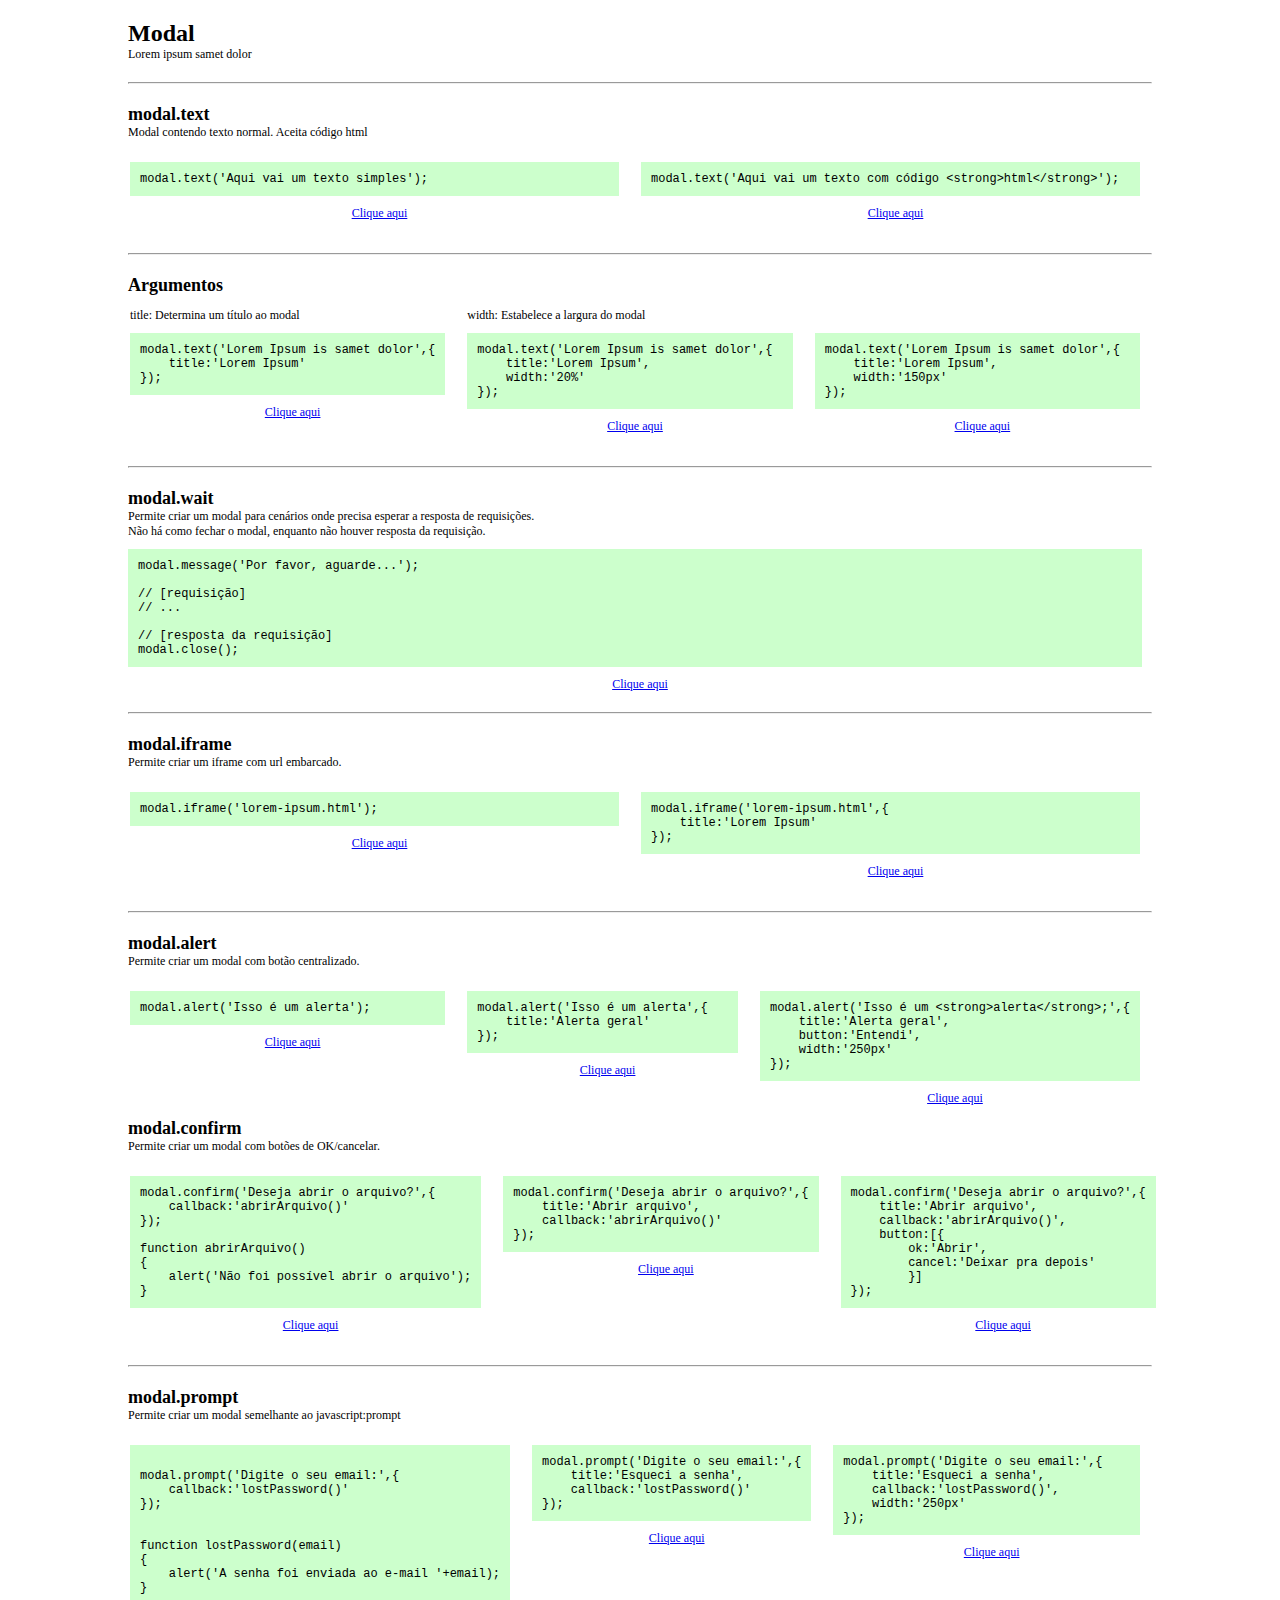
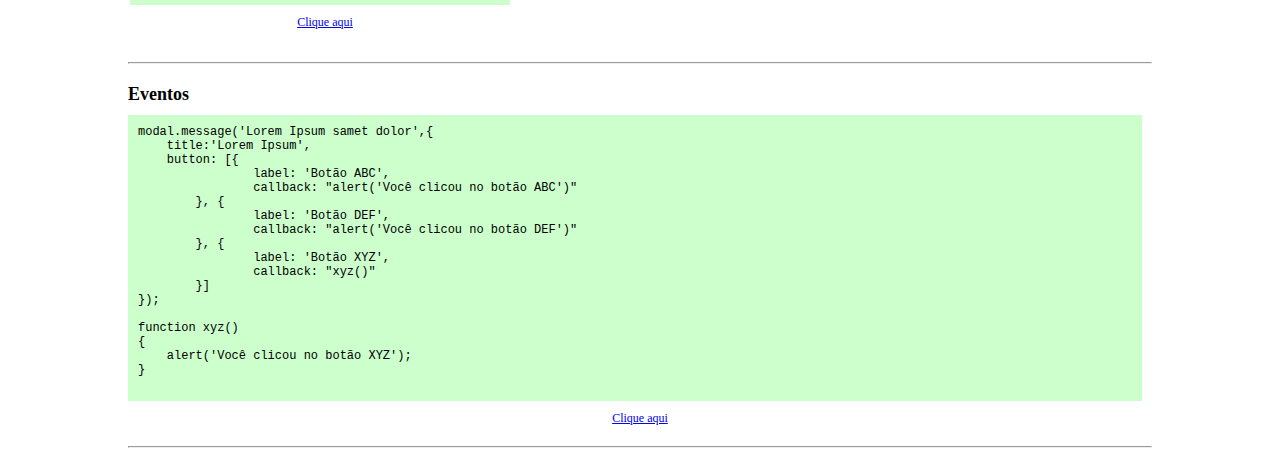
==== modal/index.html @ 107ab44a "v1.0" ====
<!DOCTYPE html>
<html lang="pt-br">
<head>
    <meta charset="UTF-8">
    <meta name="viewport" content="width=device-width, initial-scale=1.0">
    <meta http-equiv="X-UA-Compatible" content="ie=edge">
    <link rel="stylesheet" type="text/css" href="stylesheet.css" />
    <link rel="stylesheet" type="text/css" href="modal.css" />
    <script type="text/javascript" src="modal.js"></script>

    <title>Modal</title>
</head>
<body>


<h1>Modal</h1>
Lorem ipsum samet dolor
<hr />
<h2>modal.text</h2>

<p>Modal contendo texto normal. Aceita código html</p>  
<table>
    <tr>
        <td style="width:50%;">
        <pre>
modal.text('Aqui vai um texto simples');
</pre>
        <p align="center"><a href="javascript:void(0);" onclick="javascript:modal.text('Aqui vai um texto simples');">Clique aqui</a></p>


        </td>
        <td style="width:auto;">
        <pre>
modal.text('Aqui vai um texto com código &lt;strong&gt;html&lt;/strong&gt;');
</pre>
        <p align="center"><a href="javascript:void(0);" onclick="javascript:modal.text('Aqui vai um texto com código <strong>html</strong>');">Clique aqui</a></p>


        </td>
                    
    </tr>
</table>
<hr />


<h2>Argumentos</h2>

<table>
    <tr>
        <td style="width:33%;">
            <p>title: Determina um título ao modal</p>
<pre>
modal.text('Lorem Ipsum is samet dolor',{
    title:'Lorem Ipsum'
});
</pre>
            <p align="center"><a href="javascript:void(0);" onclick="javascript:modal.text('Lorem Ipsum is samet dolor',{title:'Lorem Ipsum'});">Clique aqui</a></p>
                   

        </td>
        <td style="width:auto;">
<p>width: Estabelece a largura do modal</p>
<pre>
modal.text('Lorem Ipsum is samet dolor',{
    title:'Lorem Ipsum',
    width:'20%'
});
</pre>
<p align="center"><a href="javascript:void(0);" onclick="javascript:modal.text('Lorem Ipsum is samet dolor',{title:'Lorem Ipsum',width:'20%'});">Clique aqui</a></p>
        </td>
        <td style="width:33%;">
            <br />
<pre>
modal.text('Lorem Ipsum is samet dolor',{
    title:'Lorem Ipsum',
    width:'150px'
});
</pre>
            <p align="center"><a href="javascript:void(0);" onclick="javascript:modal.text('Lorem Ipsum is samet dolor',{title:'Lorem Ipsum',width:'150px'});">Clique aqui</a></p>
                            
                     

        </td>
                    
    </tr>
</table>


<hr />



<h2>modal.wait</h2>

<p>Permite criar um modal para cenários onde precisa esperar a resposta de requisições.<br />Não há como fechar o modal, enquanto não houver resposta da requisição.</p>  
<pre>
modal.message('Por favor, aguarde...');

// [requisição]
// ...

// [resposta da requisição]
modal.close();
</pre>
<p align="center"><a href="javascript:void(0);" onclick="javascript:test_modal_wait();">Clique aqui</a></p>

<hr /><h2>modal.iframe</h2>

<p>Permite criar um iframe com url embarcado.</p> 
<table>
    <tr>
        <td style="width:50%;"> 
<pre>
modal.iframe('lorem-ipsum.html');
</pre>
<p align="center"><a href="javascript:void(0);" onclick="javascript:modal.iframe('lorem-ipsum.html');">Clique aqui</a></p>
</td>
<td style="width:auto">
<pre>
modal.iframe('lorem-ipsum.html',{
    title:'Lorem Ipsum'
});
</pre>
        <p align="center"><a href="javascript:void(0);" onclick="javascript:modal.iframe('lorem-ipsum.html',{
            title:'Lorem Ipsum'
        });">Clique aqui</a></p>
        
</td>
    </tr>
</table>
<hr />
<h2>modal.alert</h2>

<p>Permite criar um modal com botão centralizado.</p> 

<table>
    <tr>
        <td style="width:33%;">
          
<pre>
modal.alert('Isso é um alerta');
</pre>
            <p align="center"><a href="javascript:void(0);" onclick="javascript:modal.alert('Isso é um alerta');">Clique aqui</a></p>
                   

        </td>
        <td style="width:auto;">
<pre>
modal.alert('Isso é um alerta',{
    title:'Alerta geral'
});
</pre>
<p align="center"><a href="javascript:void(0);" onclick="javascript:modal.alert('Isso é um alerta',{
    title:'Alerta geral'
});">Clique aqui</a></p>
        </td>
        <td style="width:33%;">
<pre>
modal.alert('Isso é um &lt;strong&gt;alerta&lt;/strong&gt;;',{
    title:'Alerta geral',
    button:'Entendi',
    width:'250px'
});
</pre>
            <p align="center"><a href="javascript:void(0);" onclick="javascript:modal.alert('Isso é um <strong>alerta</strong>',{
                title:'Alerta geral',
                button:'Entendi',
    width:'250px'
            });">Clique aqui</a></p>
                            
                     

        </td>
                    
    </tr>
</table>
<h2>modal.confirm</h2>

<p>Permite criar um modal com botões de OK/cancelar.</p> 

<table>
    <tr>
        <td style="width:33%;">
          
<pre>
modal.confirm('Deseja abrir o arquivo?',{
    callback:'abrirArquivo()'
});

function abrirArquivo()
{
    alert('Não foi possível abrir o arquivo');
}
</pre>
            <p align="center"><a href="javascript:void(0);" onclick="javascript:modal.confirm('Deseja abrir o arquivo?',{
                callback:'abrirArquivo()'
            });">Clique aqui</a></p>

        </td>
        <td style="width:auto;">
<pre>
modal.confirm('Deseja abrir o arquivo?',{
    title:'Abrir arquivo',
    callback:'abrirArquivo()'
});
</pre>
<p align="center"><a href="javascript:void(0);" onclick="javascript:modal.confirm('Deseja abrir o arquivo?',{
    title:'Salvar arquivo',
    callback:'abrirArquivo()'
});">Clique aqui</a></p>
        </td>
        <td style="width:33%;">
<pre>
modal.confirm('Deseja abrir o arquivo?',{
    title:'Abrir arquivo',
    callback:'abrirArquivo()',
    button:[{
        ok:'Abrir',
        cancel:'Deixar pra depois'
        }]
});
</pre>
            <p align="center"><a href="javascript:void(0);" onclick="javascript:modal.confirm('Deseja abrir o arquivo?',{
                title:'Abrir arquivo',
                callback:'abrirArquivo()',
                button:{
                    ok:'Abrir',
                    cancel:'Deixar pra depois'
                    }
            });">Clique aqui</a></p>
                            
                     

        </td>
                    
    </tr>
</table>


<hr />
<h2>modal.prompt</h2>
<p>Permite criar um modal semelhante ao javascript:prompt</p> 

<table>
    <tr>
        <td style="width:33%;">
          
<pre>

modal.prompt('Digite o seu email:',{
    callback:'lostPassword()'
});


function lostPassword(email)
{
    alert('A senha foi enviada ao e-mail '+email);
}
</pre>
            <p align="center"><a href="javascript:void(0);" onclick="javascript:modal.prompt('Digite o seu email:',{
                callback:'lostPassword()'
            });">Clique aqui</a></p>

        </td>
        <td style="width:auto;">
<pre>
modal.prompt('Digite o seu email:',{
    title:'Esqueci a senha',
    callback:'lostPassword()'
});
</pre>
<p align="center"><a href="javascript:void(0);" onclick="javascript:modal.prompt('Digite o seu email:',{
    title:'Esqueci a senha',
    callback:'lostPassword()'
});">Clique aqui</a></p>
        </td>
        <td style="width:33%;">
<pre>
modal.prompt('Digite o seu email:',{
    title:'Esqueci a senha',
    callback:'lostPassword()',
    width:'250px'
});
</pre>
            <p align="center"><a href="javascript:void(0);" onclick="javascript: modal.prompt('Digite o seu email:',{
                title:'Esqueci a senha',
                callback:'lostPassword()',
                width:'250px'
            });">Clique aqui</a></p>
                            
                     

        </td>
                    
    </tr>
</table>

<hr />

<h2>Eventos</h2>  
<pre>
modal.message('Lorem Ipsum samet dolor',{
    title:'Lorem Ipsum',
    button: [{
		label: 'Botão ABC',
		callback: "alert('Você clicou no botão ABC')"
	}, {
		label: 'Botão DEF',
		callback: "alert('Você clicou no botão DEF')"
	}, {
		label: 'Botão XYZ',
		callback: "xyz()"
	}]
});

function xyz()
{
    alert('Você clicou no botão XYZ');
}

</pre>
<p align="center"><a href="javascript:void(0);" onclick="javascript:test_modal_2buttons();">Clique aqui</a></p>
<hr />


<script type="text/javascript">
var modal = new Modal();


function test_modal_wait(){
   parent.modal.wait('Por favor aguarde...<br /><br />Esta mensagem irá fechar em 5 segundos');
   window.setTimeout(function(){parent.modal.close();},5000);
}

function test_modal_2buttons()
{
    parent.modal.text('Lorem Ipsum samet dolor',{
    title:'Lorem Ipsum',
    button: [{
		label: 'Botão ABC',
		callback: "alert('Você clicou no botão ABC')"
	}, {
		label: 'Botão DEF',
		callback: "alert('Você clicou no botão DEF')"
	}, {
		label: 'Botão ZYZ',
		callback: "xyz()"
	}]});
}

function xyz(){alert('Você clicou no botão XYZ')}

function abrirArquivo()
{
    alert('Não foi possível abrir o arquivo');
}


function lostPassword(email)
{
    alert('A senha foi enviada ao e-mail '+email);
}

function Modal(args)
{
   
    var overlay=document.createElement('div');
    overlay.setAttribute('id','modal-overlay');
    var body = document.body;
    body.appendChild(overlay);
    document.getElementById('modal-overlay').innerHTML='<div id="modal"></div>';
    
    this.text = function(message,args){
        document.getElementById('modal').style.width=this._getWidth(args);
        document.getElementById('modal').innerHTML='<span onclick="javascript:modal.close()"; id="modal-close">&times;</span><span id="modal_title"></span><div id="modal-content">null</div>';
        document.getElementById('modal_title').innerHTML= this._getTitle(args);
        document.getElementById('modal-content').innerHTML=message+this._getButton(args);
        document.getElementById('modal-overlay').style.display='block';     
    }

    this.wait = function(message,args){
        document.getElementById('modal').style.width=this._getWidth(args);
        document.getElementById('modal').innerHTML='<img src="ajax-loader.gif" style="float:right;"/><span id="modal_title"></span><div id="modal-content">null</div>';
        document.getElementById('modal_title').innerHTML= this._getTitle(args);
        document.getElementById('modal-content').innerHTML=message;
        document.getElementById('modal-overlay').style.display='block';
    };

   

    this.close = function()
    {
        document.getElementById('modal').innerHTML='';
        document.getElementById('modal-overlay').style.display='none';   
    }

    this.iframe = function(address,args)
    {
        document.getElementById('modal').style.width=this._getWidth(args);
        document.getElementById('modal').innerHTML='<span onclick="javascript:modal.close()"; id="modal-close">&times;</span><span id="modal_title"></span><div id="modal-content">null</div>'; 
        document.getElementById('modal_title').innerHTML= this._getTitle(args);
        document.getElementById('modal-content').innerHTML='<iframe src="'+address+'" id="modal_iframe"></iframe>';
        document.getElementById('modal_iframe').style.height=window.innerHeight-300+'px';
        
        document.getElementById('modal-overlay').style.display='block'; 

    }

    this.alert = function(message,args)
    {
        document.getElementById('modal').style.width=this._getWidth(args);
        document.getElementById('modal').innerHTML='<span onclick="javascript:modal.close()"; id="modal-close">&times;</span><span id="modal_title"></span><div id="modal-content">null</div>'; 
        document.getElementById('modal_title').innerHTML= this._getTitle(args);

        if(args!=undefined)
        {    
            if(args.button!=undefined)
                args.button = [{label:args.button}];
            else
                args.button = [{label:'OK'}];
        }
        else if(args==undefined)
            args = {button:[{label:'OK'}]};

        document.getElementById('modal-content').innerHTML=message+this._getButton(args);
        document.getElementById('modal-overlay').style.display='block'; 
    }


    this.confirm = function(message,args)
    {
        document.getElementById('modal').style.width=this._getWidth(args);
        document.getElementById('modal').innerHTML='<span onclick="javascript:modal.close()"; id="modal-close">&times;</span><span id="modal_title"></span><div id="modal-content">null</div>'; 
        document.getElementById('modal_title').innerHTML= this._getTitle(args);

        if(args==undefined)
        {
            alert('modal.confirm = argumento callback nao parametrizado');
            return;
        }
        
        if(args.button!=undefined)
            args.button = [{label:args.button.ok,callback:args.callback},{label:args.button.cancel}];
        
        else
            args.button = [{label:'OK',callback:args.callback},{label:'Cancelar'}];
        
       

        document.getElementById('modal-content').innerHTML=message+this._getButton(args);
        document.getElementById('modal-overlay').style.display='block'; 
    }

    this.prompt = function(message,args)
    {
        if(args==undefined)
        {
            alert('modal.prompt = argumentos nao parametrizados');
            return;
        }
       
        else if(args.callback==undefined)
        {
            alert('modal.field = argumento callback nao parametrizado');
            return;
        }

        var form = '<br /><input type="text" id="modal-prompt-input"  style="width:80%;"/>';
        args.callback = args.callback.replace('()','(document.getElementById(\'modal-prompt-input\').value)')
        this.confirm(message+form,args);
        document.getElementById('modal-prompt-input').focus();
    }

    

    this._getTitle = function(args){
       
       
        if(args!=undefined)
        
            return (args.title!=undefined ? args.title+'<br /><br />' : '');
        else
            return '';
    }

    this._getWidth = function(args){
        if(args!=undefined)
            return (args.width!=undefined ? args.width : '50%');
        return '50%';
    }

    this._getButton = function(args){
        if(args==undefined) return '';
        if(args.button==undefined) return '';
        
        var ret='<p class="modal-button">';

        for(i=0;i<args.button.length;i++)
        {
            ret+='<input type="button" value="'+args.button[i].label+'" onclick="javascript:'+(args.button[i].callback!=undefined ? args.button[i].callback+';' : '')+'modal.close();" />';

        }

        return ret;

    }
    

}

</script>

    
</body>
</html>
---- modal/stylesheet.css ----
*{margin:0px;padding:0px;}
body{width:80%;margin:20px auto;font-size:12px;font-family:Verdana}
pre{margin:10px 10px 10px 0px;padding:10px;background: rgba(0,255,0,0.2);}
hr{margin:20px 0px;}

table{width:100%;border:0px;}
table td{padding:10px 10px 10px 0px;vertical-align:top;}

table td:last-child{padding:10px 0px 10px 0px;}
---- modal/modal.css ----
/* The Modal (background) */
#modal-overlay {
    display: none; /* Hidden by default */
    position: fixed; /* Stay in place */
    z-index: 1; /* Sit on top */
    padding-top: 100px; /* Location of the box */
    left: 0;
    top: 0;
    width: 100%; /* Full width */
    height: 100%; /* Full height */
    overflow: auto; /* Enable scroll if needed */
    background-color: rgb(0,0,0); /* Fallback color */
    background-color: rgba(0,0,0,0.4); /* Black w/ opacity */
  }
  
  #modal {
    background-color: #fefefe;
    margin: auto;
    padding: 20px;
    border: 1px solid #888;
    width: 80%;
  }
  /* The Close Button */
  #modal-close {
    color: #990000;
    float: right;
    font-size: 28px;
    font-weight: bold;
    position:relative;top:-20px;right:-15px;
  }
  #modal-close:hover,
  #modal-close:focus {
    color: #000;
    text-decoration: none;
    cursor: pointer;
  }

  #modal_iframe{border:1px solid #eaeaea;width:100%;height:200px;}
  #modal_title{font-size:15px;font-weight:bold;}

  p.modal-button{clear:both;margin:20px 0px 0px 0px;text-align:center;}
  p.modal-button input{margin-right:30px;padding:4px 8px;border-radius:2px;border:1px solid #666666;}
  p.modal-button input:last-child{margin-right:0px}
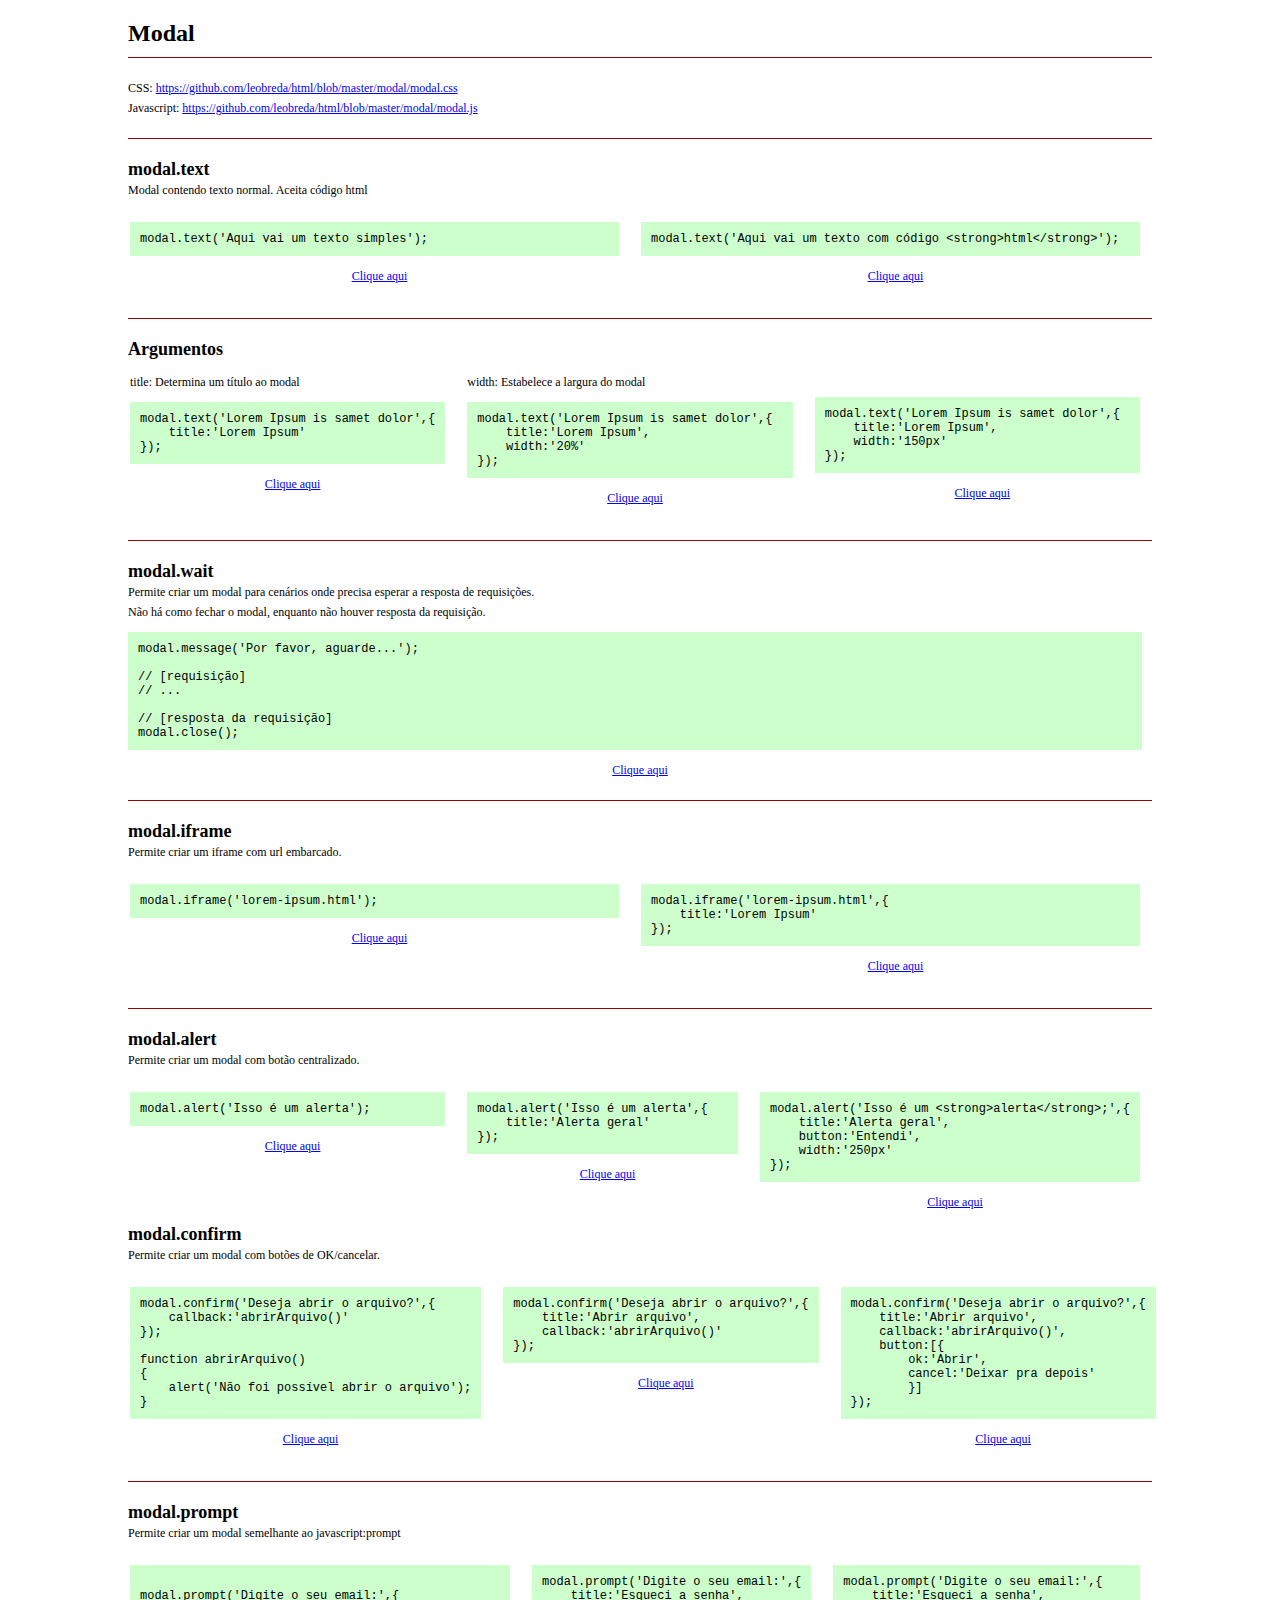
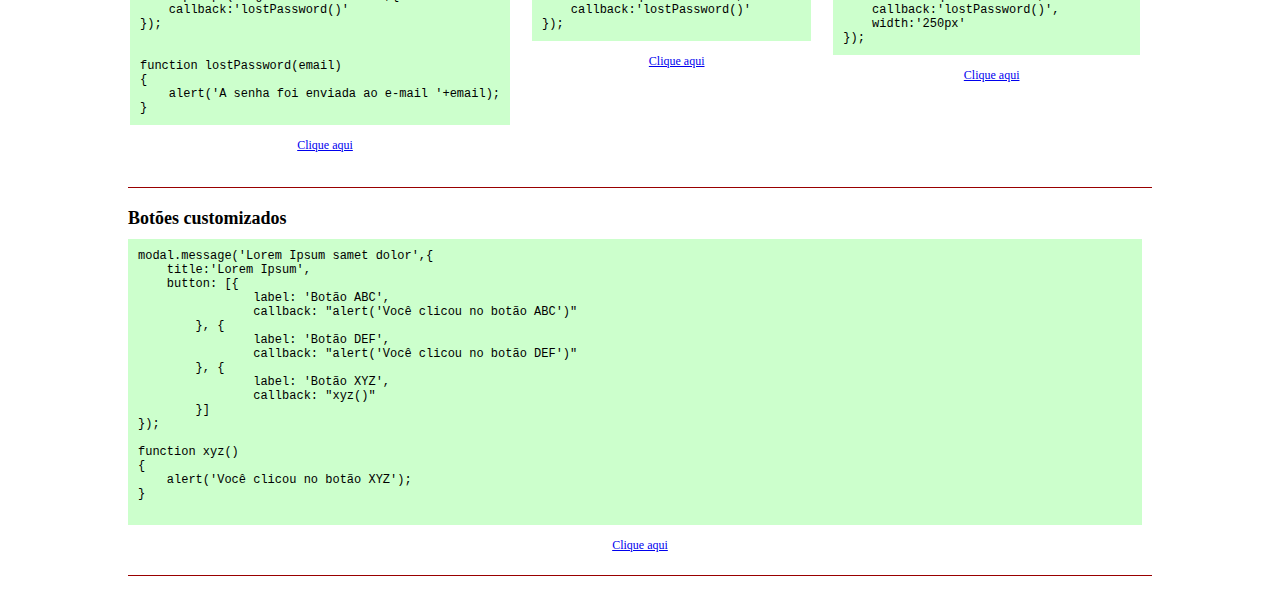
==== commit 099cb040: "1.0.0.2" ====
--- a/modal/index.html
+++ b/modal/index.html
@@ -14,7 +14,8 @@
 
 
 <h1>Modal</h1>
-Lorem ipsum samet dolor
+<p>CSS: <a href="https://github.com/leobreda/html/blob/master/modal/modal.css" target="_blank">https://github.com/leobreda/html/blob/master/modal/modal.css</a></p>
+<p>Javascript: <a href="https://github.com/leobreda/html/blob/master/modal/modal.js" target="_blank">https://github.com/leobreda/html/blob/master/modal/modal.js</a></p>
 <hr />
 <h2>modal.text</h2>
 
@@ -42,9 +43,7 @@
 </table>
 <hr />
 
-
 <h2>Argumentos</h2>
-
 <table>
     <tr>
         <td style="width:33%;">
@@ -113,7 +112,7 @@
 <pre>
 modal.iframe('lorem-ipsum.html');
 </pre>
-<p align="center"><a href="javascript:void(0);" onclick="javascript:modal.iframe('lorem-ipsum.html');">Clique aqui</a></p>
+<p align="center"><a href="javascript:void(0);" onclick="javascript:modal.iframe('http://htmlpreview.github.io/?https://github.com/leobreda/html/blob/master/modal/lorem-ipsum.html');">Clique aqui</a></p>
 </td>
 <td style="width:auto">
 <pre>
@@ -121,7 +120,7 @@
     title:'Lorem Ipsum'
 });
 </pre>
-        <p align="center"><a href="javascript:void(0);" onclick="javascript:modal.iframe('lorem-ipsum.html',{
+        <p align="center"><a href="javascript:void(0);" onclick="javascript:modal.iframe('http://htmlpreview.github.io/?https://github.com/leobreda/html/blob/master/modal/lorem-ipsum.html',{
             title:'Lorem Ipsum'
         });">Clique aqui</a></p>
         
@@ -297,7 +296,7 @@
 
 <hr />
 
-<h2>Eventos</h2>  
+<h2>Botões customizados</h2>  
 <pre>
 modal.message('Lorem Ipsum samet dolor',{
     title:'Lorem Ipsum',
@@ -361,152 +360,6 @@
     alert('A senha foi enviada ao e-mail '+email);
 }
 
-function Modal(args)
-{
-   
-    var overlay=document.createElement('div');
-    overlay.setAttribute('id','modal-overlay');
-    var body = document.body;
-    body.appendChild(overlay);
-    document.getElementById('modal-overlay').innerHTML='<div id="modal"></div>';
-    
-    this.text = function(message,args){
-        document.getElementById('modal').style.width=this._getWidth(args);
-        document.getElementById('modal').innerHTML='<span onclick="javascript:modal.close()"; id="modal-close">&times;</span><span id="modal_title"></span><div id="modal-content">null</div>';
-        document.getElementById('modal_title').innerHTML= this._getTitle(args);
-        document.getElementById('modal-content').innerHTML=message+this._getButton(args);
-        document.getElementById('modal-overlay').style.display='block';     
-    }
-
-    this.wait = function(message,args){
-        document.getElementById('modal').style.width=this._getWidth(args);
-        document.getElementById('modal').innerHTML='<img src="ajax-loader.gif" style="float:right;"/><span id="modal_title"></span><div id="modal-content">null</div>';
-        document.getElementById('modal_title').innerHTML= this._getTitle(args);
-        document.getElementById('modal-content').innerHTML=message;
-        document.getElementById('modal-overlay').style.display='block';
-    };
-
-   
-
-    this.close = function()
-    {
-        document.getElementById('modal').innerHTML='';
-        document.getElementById('modal-overlay').style.display='none';   
-    }
-
-    this.iframe = function(address,args)
-    {
-        document.getElementById('modal').style.width=this._getWidth(args);
-        document.getElementById('modal').innerHTML='<span onclick="javascript:modal.close()"; id="modal-close">&times;</span><span id="modal_title"></span><div id="modal-content">null</div>'; 
-        document.getElementById('modal_title').innerHTML= this._getTitle(args);
-        document.getElementById('modal-content').innerHTML='<iframe src="'+address+'" id="modal_iframe"></iframe>';
-        document.getElementById('modal_iframe').style.height=window.innerHeight-300+'px';
-        
-        document.getElementById('modal-overlay').style.display='block'; 
-
-    }
-
-    this.alert = function(message,args)
-    {
-        document.getElementById('modal').style.width=this._getWidth(args);
-        document.getElementById('modal').innerHTML='<span onclick="javascript:modal.close()"; id="modal-close">&times;</span><span id="modal_title"></span><div id="modal-content">null</div>'; 
-        document.getElementById('modal_title').innerHTML= this._getTitle(args);
-
-        if(args!=undefined)
-        {    
-            if(args.button!=undefined)
-                args.button = [{label:args.button}];
-            else
-                args.button = [{label:'OK'}];
-        }
-        else if(args==undefined)
-            args = {button:[{label:'OK'}]};
-
-        document.getElementById('modal-content').innerHTML=message+this._getButton(args);
-        document.getElementById('modal-overlay').style.display='block'; 
-    }
-
-
-    this.confirm = function(message,args)
-    {
-        document.getElementById('modal').style.width=this._getWidth(args);
-        document.getElementById('modal').innerHTML='<span onclick="javascript:modal.close()"; id="modal-close">&times;</span><span id="modal_title"></span><div id="modal-content">null</div>'; 
-        document.getElementById('modal_title').innerHTML= this._getTitle(args);
-
-        if(args==undefined)
-        {
-            alert('modal.confirm = argumento callback nao parametrizado');
-            return;
-        }
-        
-        if(args.button!=undefined)
-            args.button = [{label:args.button.ok,callback:args.callback},{label:args.button.cancel}];
-        
-        else
-            args.button = [{label:'OK',callback:args.callback},{label:'Cancelar'}];
-        
-       
-
-        document.getElementById('modal-content').innerHTML=message+this._getButton(args);
-        document.getElementById('modal-overlay').style.display='block'; 
-    }
-
-    this.prompt = function(message,args)
-    {
-        if(args==undefined)
-        {
-            alert('modal.prompt = argumentos nao parametrizados');
-            return;
-        }
-       
-        else if(args.callback==undefined)
-        {
-            alert('modal.field = argumento callback nao parametrizado');
-            return;
-        }
-
-        var form = '<br /><input type="text" id="modal-prompt-input"  style="width:80%;"/>';
-        args.callback = args.callback.replace('()','(document.getElementById(\'modal-prompt-input\').value)')
-        this.confirm(message+form,args);
-        document.getElementById('modal-prompt-input').focus();
-    }
-
-    
-
-    this._getTitle = function(args){
-       
-       
-        if(args!=undefined)
-        
-            return (args.title!=undefined ? args.title+'<br /><br />' : '');
-        else
-            return '';
-    }
-
-    this._getWidth = function(args){
-        if(args!=undefined)
-            return (args.width!=undefined ? args.width : '50%');
-        return '50%';
-    }
-
-    this._getButton = function(args){
-        if(args==undefined) return '';
-        if(args.button==undefined) return '';
-        
-        var ret='<p class="modal-button">';
-
-        for(i=0;i<args.button.length;i++)
-        {
-            ret+='<input type="button" value="'+args.button[i].label+'" onclick="javascript:'+(args.button[i].callback!=undefined ? args.button[i].callback+';' : '')+'modal.close();" />';
-
-        }
-
-        return ret;
-
-    }
-    
-
-}
 
 </script>
 
--- a/modal/stylesheet.css
+++ b/modal/stylesheet.css
@@ -1,8 +1,9 @@
 *{margin:0px;padding:0px;}
 body{width:80%;margin:20px auto;font-size:12px;font-family:Verdana}
 pre{margin:10px 10px 10px 0px;padding:10px;background: rgba(0,255,0,0.2);}
-hr{margin:20px 0px;}
-
+h1{margin:20px 0px;padding:0px 0px 10px 0px;border-bottom:1px solid #990000}
+hr{margin:20px 0px;border:0px;border-bottom:1px solid #990000}
+p{line-height:20px;}
 table{width:100%;border:0px;}
 table td{padding:10px 10px 10px 0px;vertical-align:top;}
 
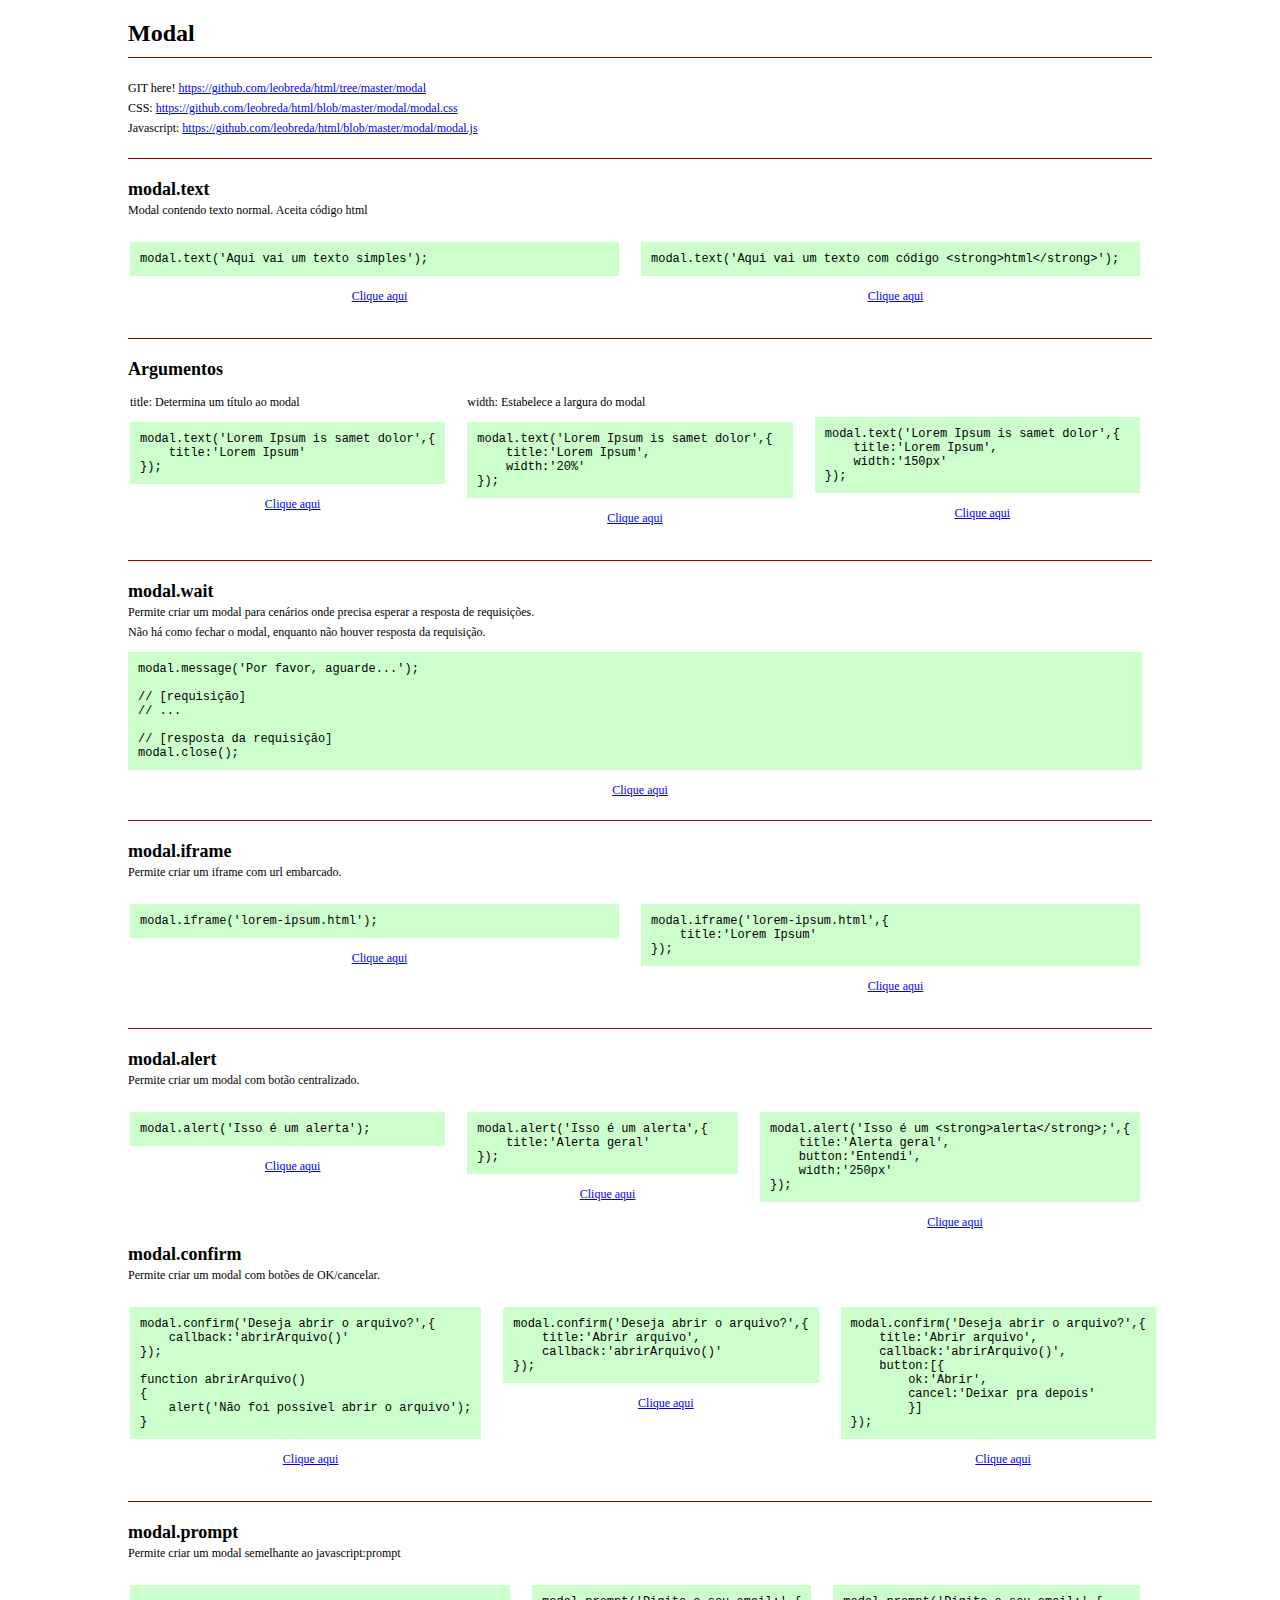
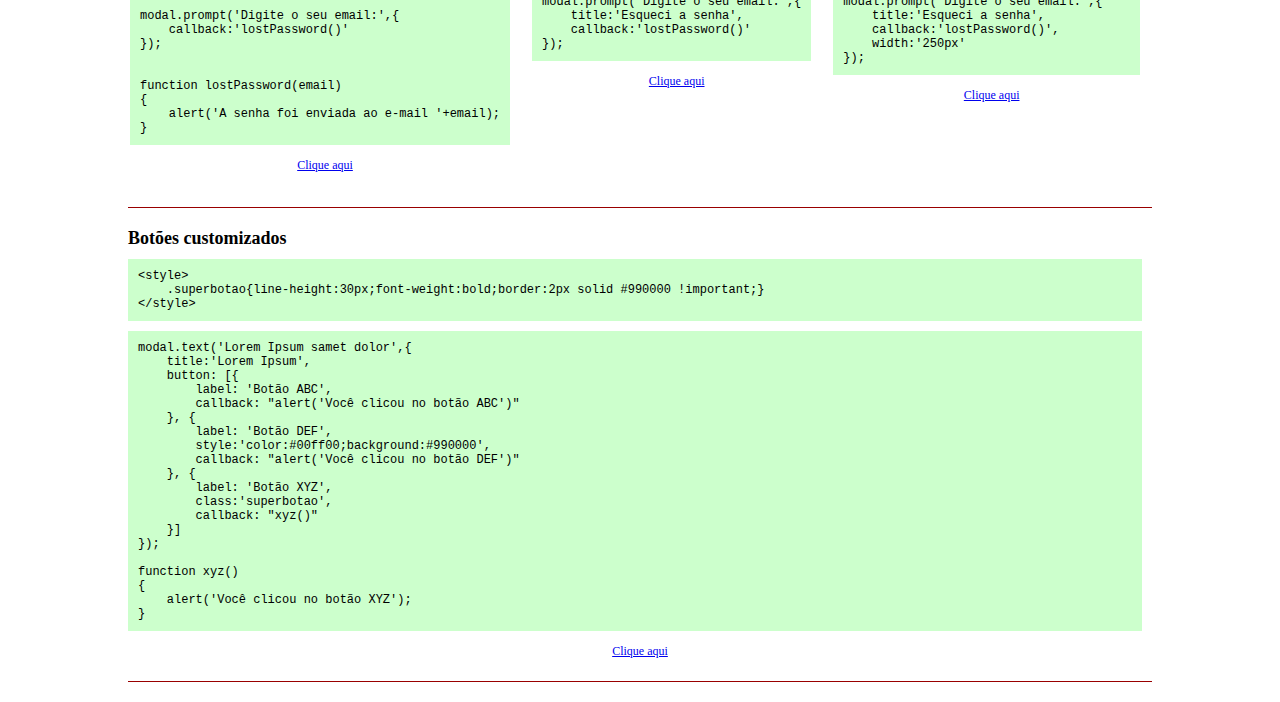
==== commit 3c2b73fc: "bugs e botoes customizados" ====
--- a/modal/index.html
+++ b/modal/index.html
@@ -2,7 +2,8 @@
 <html lang="pt-br">
 <head>
     <meta charset="UTF-8">
-    <meta name="viewport" content="width=device-width, initial-scale=1.0">
+    <meta name="viewport" content="width=device-width,initial-scale=1,maximum-scale=1,user-scalable=0" />
+  
     <meta http-equiv="X-UA-Compatible" content="ie=edge">
     <link rel="stylesheet" type="text/css" href="stylesheet.css" />
     <link rel="stylesheet" type="text/css" href="modal.css" />
@@ -14,6 +15,7 @@
 
 
 <h1>Modal</h1>
+<p> GIT here! <a href="https://github.com/leobreda/html/tree/master/modal" target="_blank">https://github.com/leobreda/html/tree/master/modal</a></p>
 <p>CSS: <a href="https://github.com/leobreda/html/blob/master/modal/modal.css" target="_blank">https://github.com/leobreda/html/blob/master/modal/modal.css</a></p>
 <p>Javascript: <a href="https://github.com/leobreda/html/blob/master/modal/modal.js" target="_blank">https://github.com/leobreda/html/blob/master/modal/modal.js</a></p>
 <hr />
@@ -295,30 +297,37 @@
 </table>
 
 <hr />
-
-<h2>Botões customizados</h2>  
-<pre>
-modal.message('Lorem Ipsum samet dolor',{
+<h2>Botões customizados</h2>
+        
+<pre>
+&ltstyle&gt;
+    .superbotao{line-height:30px;font-weight:bold;border:2px solid #990000 !important;}
+&lt;/style&gt;
+</pre>
+<pre>
+modal.text('Lorem Ipsum samet dolor',{
     title:'Lorem Ipsum',
     button: [{
-		label: 'Botão ABC',
-		callback: "alert('Você clicou no botão ABC')"
-	}, {
-		label: 'Botão DEF',
-		callback: "alert('Você clicou no botão DEF')"
-	}, {
-		label: 'Botão XYZ',
-		callback: "xyz()"
-	}]
+        label: 'Botão ABC',
+        callback: "alert('Você clicou no botão ABC')"
+    }, {
+        label: 'Botão DEF',
+        style:'color:#00ff00;background:#990000',
+        callback: "alert('Você clicou no botão DEF')"
+    }, {
+        label: 'Botão XYZ',
+        class:'superbotao',
+        callback: "xyz()"
+    }]
 });
 
 function xyz()
 {
     alert('Você clicou no botão XYZ');
 }
-
 </pre>
 <p align="center"><a href="javascript:void(0);" onclick="javascript:test_modal_2buttons();">Clique aqui</a></p>
+
 <hr />
 
 
@@ -340,12 +349,15 @@
 		callback: "alert('Você clicou no botão ABC')"
 	}, {
 		label: 'Botão DEF',
+        style:'color:#00ff00;background:#990000',
 		callback: "alert('Você clicou no botão DEF')"
 	}, {
-		label: 'Botão ZYZ',
-		callback: "xyz()"
+		label: 'Botão XYZ',
+        class:'superbotao',
+        callback: "xyz()"
 	}]});
 }
+
 
 function xyz(){alert('Você clicou no botão XYZ')}
 
--- a/modal/stylesheet.css
+++ b/modal/stylesheet.css
@@ -8,3 +8,5 @@
 table td{padding:10px 10px 10px 0px;vertical-align:top;}
 
 table td:last-child{padding:10px 0px 10px 0px;}
+
+.superbotao{line-height:30px;font-weight:bold;border:2px solid #990000 !important;}
--- a/modal/modal.css
+++ b/modal/modal.css
@@ -1,24 +1,23 @@
 
-/* The Modal (background) */
 #modal-overlay {
-    display: none; /* Hidden by default */
-    position: fixed; /* Stay in place */
-    z-index: 1; /* Sit on top */
-    padding-top: 100px; /* Location of the box */
+    display: none;
+    position: fixed; 
+    z-index: 1; 
+    padding-top: 100px; 
     left: 0;
     top: 0;
-    width: 100%; /* Full width */
-    height: 100%; /* Full height */
-    overflow: auto; /* Enable scroll if needed */
-    background-color: rgb(0,0,0); /* Fallback color */
-    background-color: rgba(0,0,0,0.4); /* Black w/ opacity */
+    width: 100%;
+    height: 100%; 
+    overflow: auto; 
+    background-color: rgb(0,0,0); 
+    background-color: rgba(0,0,0,0.4); 
   }
   
   #modal {
     background-color: #fefefe;
     margin: auto;
     padding: 20px;
-    border: 1px solid #888;
+    border: 1px solid #666;border-radius:4px;
     width: 80%;
   }
   /* The Close Button */
